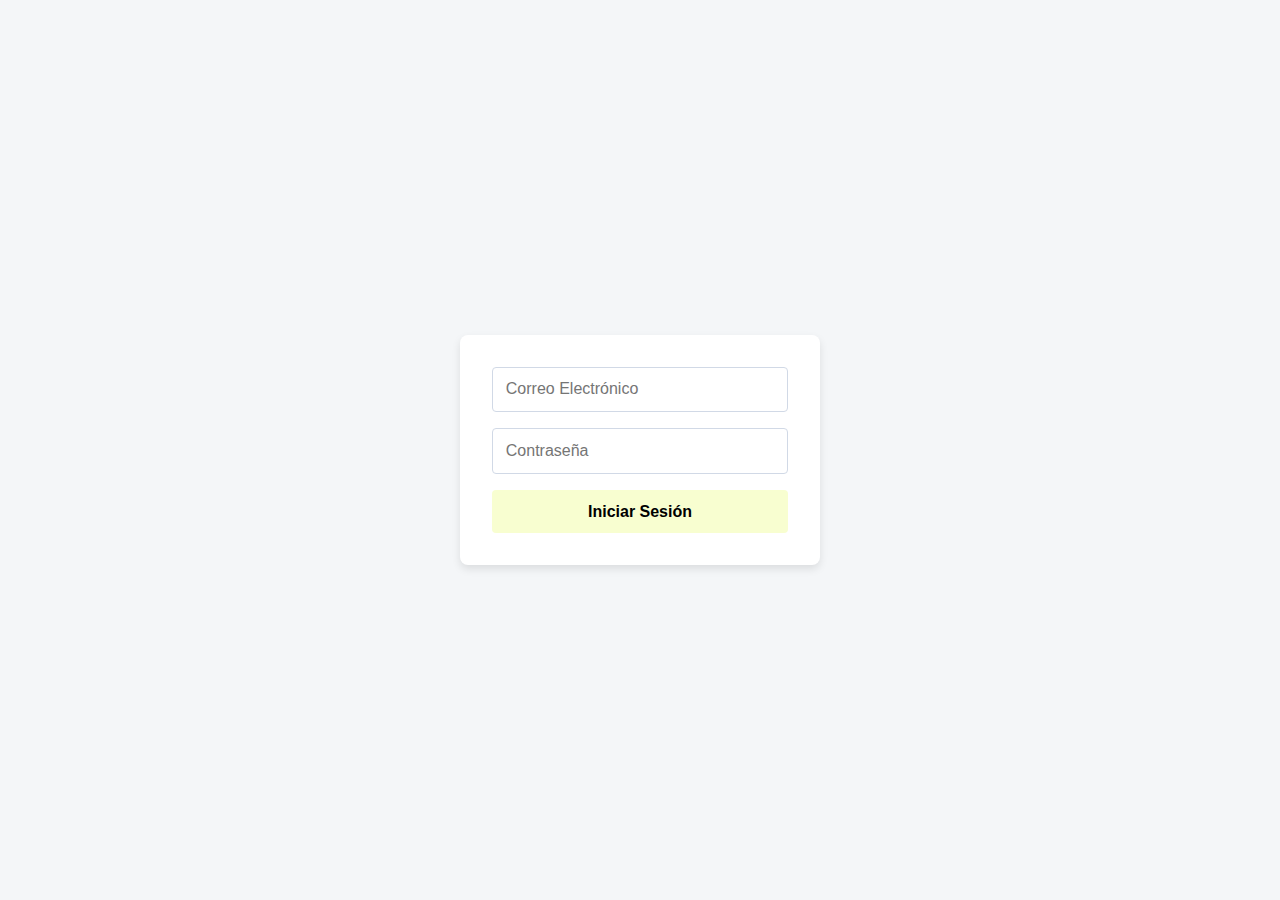
==== views/login/login.html @ 7c5be373 "Login" ====
<!DOCTYPE html>
<html lang="en">
  <head>
    <meta charset="UTF-8" />
    <meta name="viewport" content="width=device-width, initial-scale=1.0" />
    <title>Iniciar Sesión</title>
    <link rel="stylesheet" href="login.css" />
    <script src="login.js" defer></script>
  </head>

  <body>
    <div class="login-container">
      <form class="login-form" id="login-form">
        <input type="email" id="email" class="input-field" placeholder="Correo Electrónico" />
        <input type="password" id="password" class="input-field" placeholder="Contraseña" />
        <button class="submit-button">Iniciar Sesión</button>
      </form>
    </div>
  </body>
</html>
---- views/login/login.css ----
/* Centra el formulario en la pantalla */
* {
  box-sizing: border-box;
}

body {
  display: flex;
  justify-content: center;
  align-items: center;
  min-height: 100vh;
  margin: 0;
  font-family: Arial, sans-serif;
  background-color: #f4f6f8;
}

.login-container {
  display: flex;
  justify-content: center;
  align-items: center;
  width: 100%;
}

.login-form {
  background-color: #ffffff;
  border-radius: 8px;
  box-shadow: 0 4px 8px rgba(0, 0, 0, 0.1);
  padding: 2rem;
  width: 100%;
  max-width: 360px;
  display: flex;
  flex-direction: column;
  gap: 1rem;
}

/* Estilo de los campos de entrada */
.input-field {
  padding: 0.8rem;
  border: 1px solid #d1d9e6;
  border-radius: 4px;
  font-size: 1rem;
  width: 100%;
  transition: border-color 0.3s;
}

.input-field:focus {
  border-color: #0077cc;
  outline: none;
}

/* Estilo del botón */
.submit-button {
  background-color: #f8fed0;
  color: #000000;
  padding: 0.8rem;
  border: none;
  border-radius: 4px;
  font-size: 1rem;
  font-weight: bold;
  cursor: pointer;
  transition: background-color 0.3s;
}

.submit-button:hover {
  background-color: #e6ebc5;
}
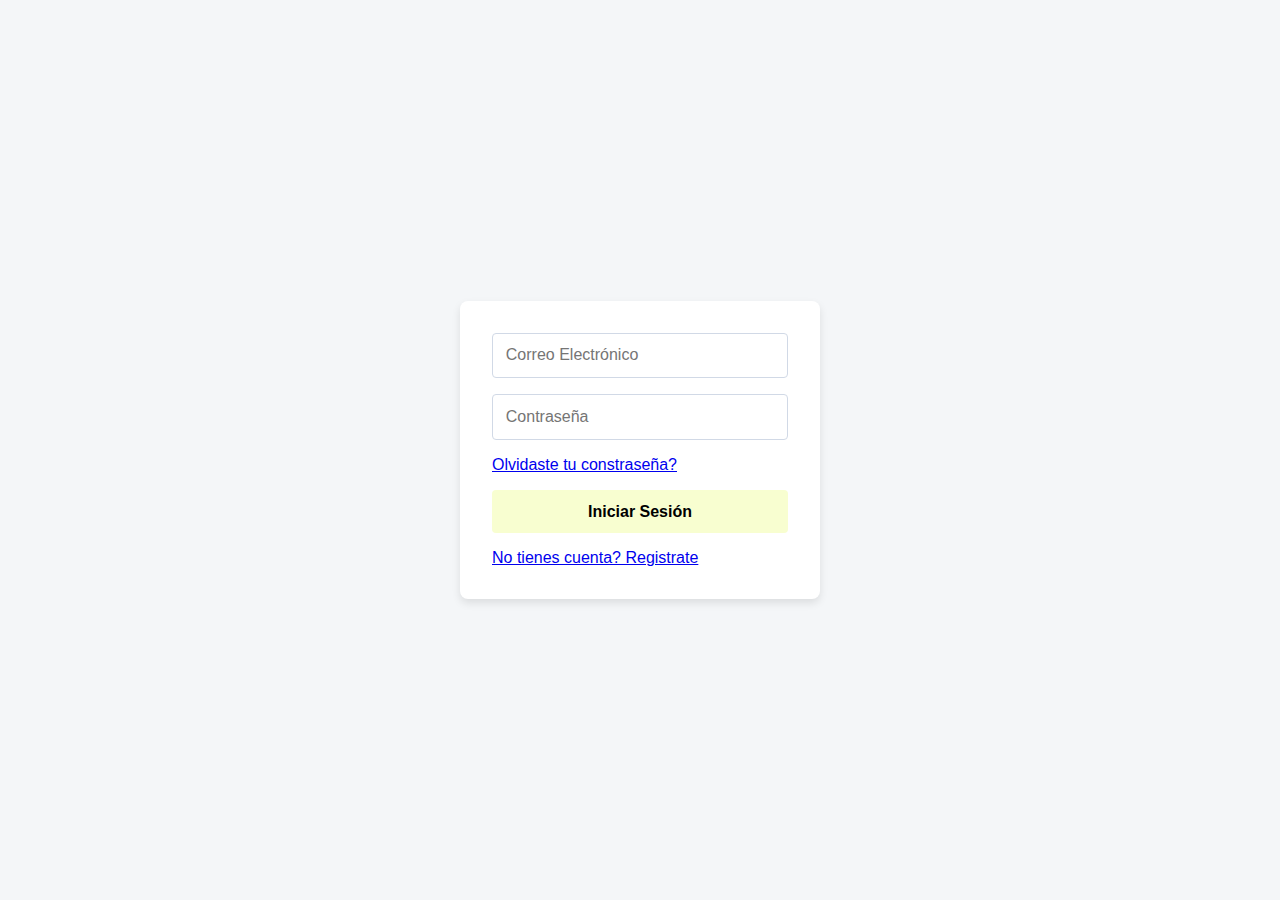
==== commit 6896720c: "Cargando pagina revaloracion" ====
--- a/views/login/login.html
+++ b/views/login/login.html
@@ -1,20 +1,22 @@
 <!DOCTYPE html>
 <html lang="en">
-  <head>
-    <meta charset="UTF-8" />
-    <meta name="viewport" content="width=device-width, initial-scale=1.0" />
+<head>
+    <meta charset="UTF-8"/>
+    <meta name="viewport" content="width=device-width, initial-scale=1.0"/>
     <title>Iniciar Sesión</title>
-    <link rel="stylesheet" href="login.css" />
+    <link rel="stylesheet" href="login.css"/>
     <script src="login.js" defer></script>
-  </head>
+</head>
 
-  <body>
-    <div class="login-container">
-      <form class="login-form" id="login-form">
-        <input type="email" id="email" class="input-field" placeholder="Correo Electrónico" />
-        <input type="password" id="password" class="input-field" placeholder="Contraseña" />
+<body>
+<div class="login-container">
+    <form class="login-form" id="login-form">
+        <input type="email" id="email" class="input-field" placeholder="Correo Electrónico"/>
+        <input type="password" id="password" class="input-field" placeholder="Contraseña"/>
+        <a href="/views/password/password.html">Olvidaste tu constraseña?</a>
         <button class="submit-button">Iniciar Sesión</button>
-      </form>
-    </div>
-  </body>
+        <a href="/views/signup/signup.html">No tienes cuenta? Registrate</a>
+    </form>
+</div>
+</body>
 </html>
